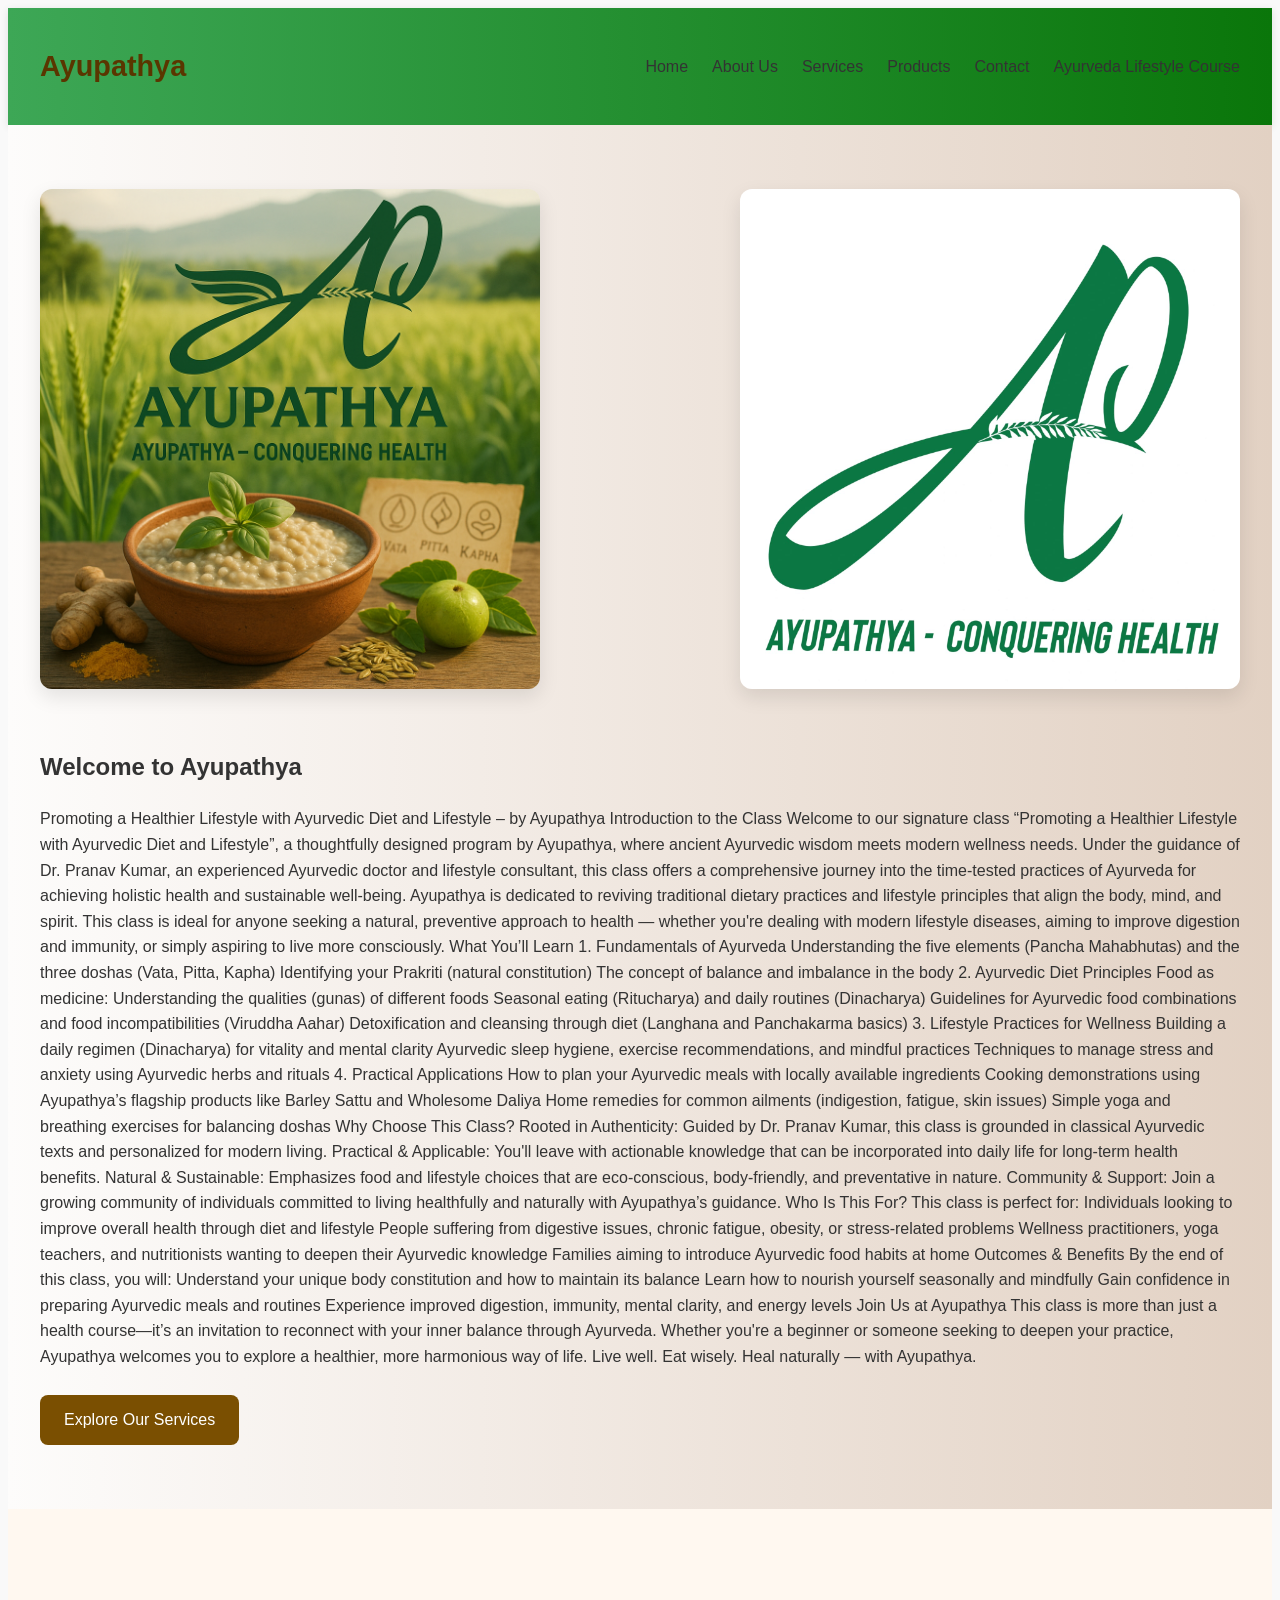
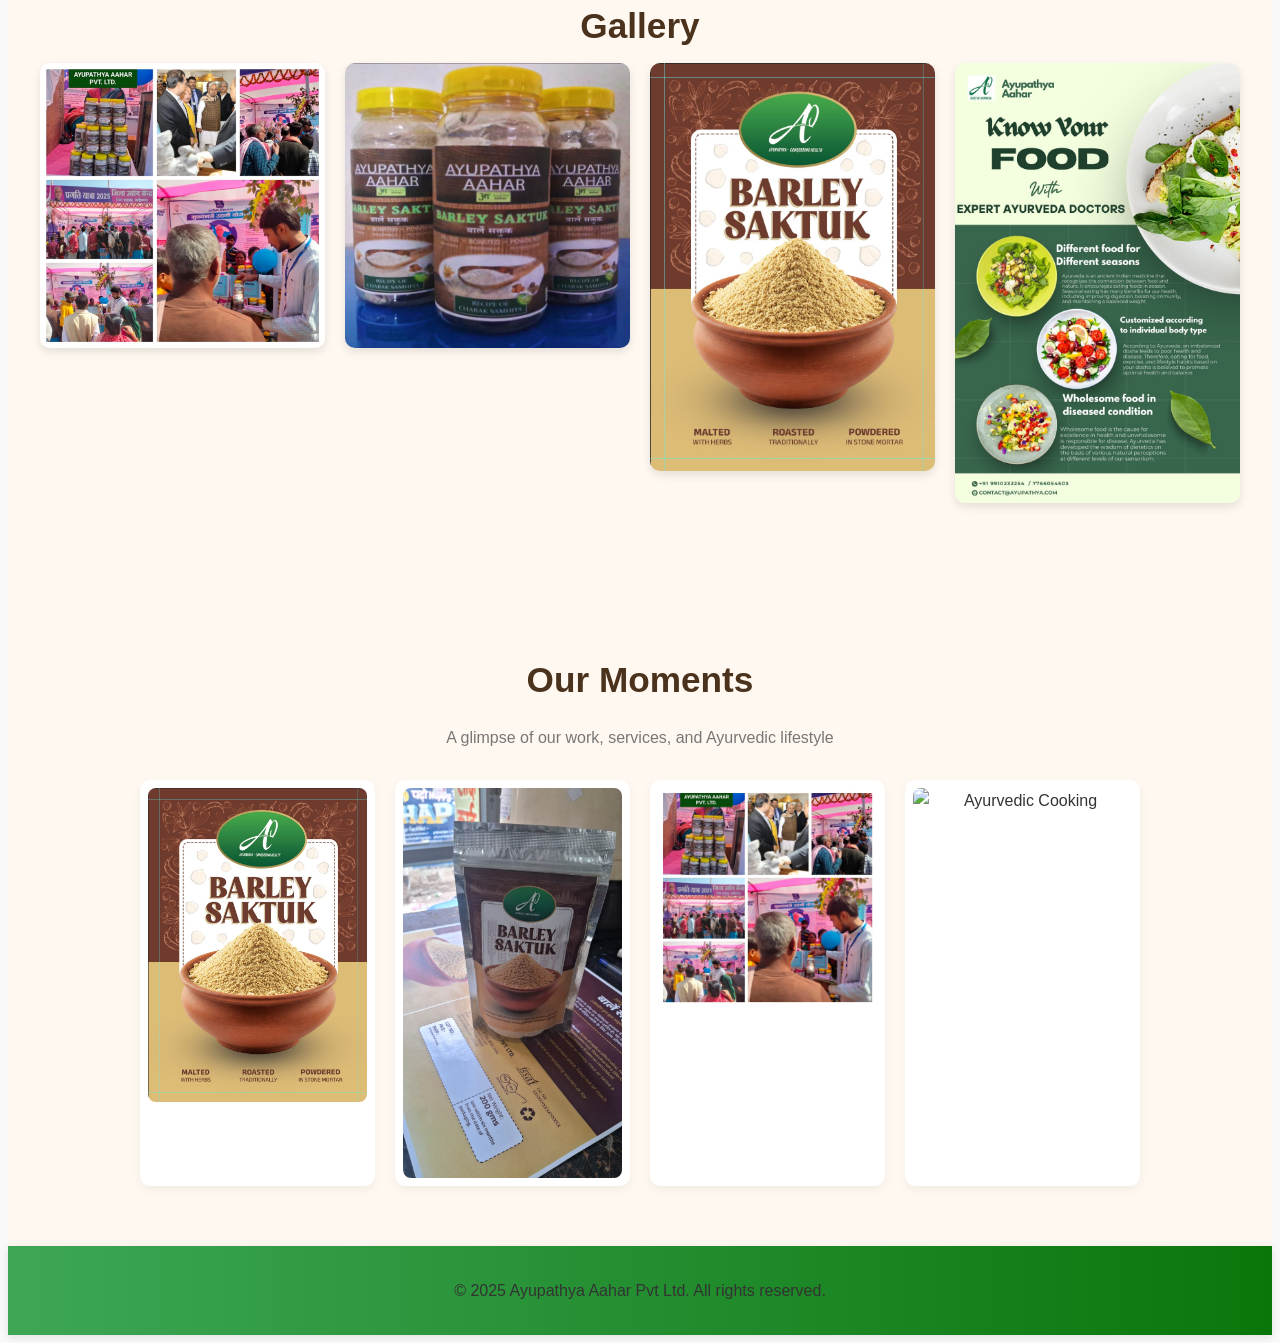
==== index.html @ 14d39725 "Add files via upload" ====
<!DOCTYPE html>
<html lang="en">
<head>
  <meta charset="UTF-8" />
  <meta name="viewport" content="width=device-width, initial-scale=1.0" />
  <title>Ayupathya – CONQUERING HEALTH</title>
  <link rel="stylesheet" href="css/style.css" />
</head>
<body class="bg-gradient">
  <header class="navbar">
  <div class="container">
      <h1 class="logo">Ayupathya</h1>
      <input type="checkbox" id="menu-toggle">
      <label for="menu-toggle" class="menu-icon">&#9776;</label>
      <ul class="nav-links">
        <li><a href="index.html" class="nav-home">Home</a></li>
        <li><a href="about.html">About Us</a></li>
        <li><a href="services.html">Services</a></li>
        <li><a href="products.html">Products</a></li>
        <li><a href="contact.html">Contact</a></li>
        <li><a href="ayupathyalifestyle.html">Ayurveda Lifestyle Course</a></li>
      </ul>
    </nav>
  </header>

  <main class="hero modern-hero">
 <!-- Right Image Section-->
    <div class="hero-image">
      <img src="image/apapamplet.jpg" alt="Ayurveda Lifestyle" class="responsive-image" />
    </div>
 <!-- left Image Section-->
      <div class="hero-image">
      <img src="image/apalogo.jpg" alt="Ayurveda Lifestyle" class="responsive-image" />
    </div>
    <div class="hero-content">
    <!-- Left Text section -->
      <h2> Welcome to Ayupathya</h2>
      <p>Promoting a Healthier Lifestyle with Ayurvedic Diet and Lifestyle – by Ayupathya
Introduction to the Class
Welcome to our signature class “Promoting a Healthier Lifestyle with Ayurvedic Diet and Lifestyle”, a thoughtfully designed program by Ayupathya, where ancient Ayurvedic wisdom meets modern wellness needs. Under the guidance of Dr. Pranav Kumar, an experienced Ayurvedic doctor and lifestyle consultant, this class offers a comprehensive journey into the time-tested practices of Ayurveda for achieving holistic health and sustainable well-being.

Ayupathya is dedicated to reviving traditional dietary practices and lifestyle principles that align the body, mind, and spirit. This class is ideal for anyone seeking a natural, preventive approach to health — whether you're dealing with modern lifestyle diseases, aiming to improve digestion and immunity, or simply aspiring to live more consciously.

What You’ll Learn
1. Fundamentals of Ayurveda
Understanding the five elements (Pancha Mahabhutas) and the three doshas (Vata, Pitta, Kapha)

Identifying your Prakriti (natural constitution)

The concept of balance and imbalance in the body

2. Ayurvedic Diet Principles
Food as medicine: Understanding the qualities (gunas) of different foods

Seasonal eating (Ritucharya) and daily routines (Dinacharya)

Guidelines for Ayurvedic food combinations and food incompatibilities (Viruddha Aahar)

Detoxification and cleansing through diet (Langhana and Panchakarma basics)

3. Lifestyle Practices for Wellness
Building a daily regimen (Dinacharya) for vitality and mental clarity

Ayurvedic sleep hygiene, exercise recommendations, and mindful practices

Techniques to manage stress and anxiety using Ayurvedic herbs and rituals

4. Practical Applications
How to plan your Ayurvedic meals with locally available ingredients

Cooking demonstrations using Ayupathya’s flagship products like Barley Sattu and Wholesome Daliya

Home remedies for common ailments (indigestion, fatigue, skin issues)

Simple yoga and breathing exercises for balancing doshas

Why Choose This Class?
Rooted in Authenticity: Guided by Dr. Pranav Kumar, this class is grounded in classical Ayurvedic texts and personalized for modern living.

Practical & Applicable: You'll leave with actionable knowledge that can be incorporated into daily life for long-term health benefits.

Natural & Sustainable: Emphasizes food and lifestyle choices that are eco-conscious, body-friendly, and preventative in nature.

Community & Support: Join a growing community of individuals committed to living healthfully and naturally with Ayupathya’s guidance.

Who Is This For?
This class is perfect for:

Individuals looking to improve overall health through diet and lifestyle

People suffering from digestive issues, chronic fatigue, obesity, or stress-related problems

Wellness practitioners, yoga teachers, and nutritionists wanting to deepen their Ayurvedic knowledge

Families aiming to introduce Ayurvedic food habits at home

Outcomes & Benefits
By the end of this class, you will:

Understand your unique body constitution and how to maintain its balance

Learn how to nourish yourself seasonally and mindfully

Gain confidence in preparing Ayurvedic meals and routines

Experience improved digestion, immunity, mental clarity, and energy levels

Join Us at Ayupathya
This class is more than just a health course—it’s an invitation to reconnect with your inner balance through Ayurveda. Whether you're a beginner or someone seeking to deepen your practice, Ayupathya welcomes you to explore a healthier, more harmonious way of life.

Live well. Eat wisely. Heal naturally — with Ayupathya.</p>
      <a href="services.html" class="btn-primary">Explore Our Services</a>
    </div>
  </main>
<section class="gallery-section">
  <h2 class="section-title">Gallery</h2>
  <div class="gallery-grid">
    <img src="image/image6.jpg" alt="Ayurvedic Workshop" />
    <img src="image/image1.jpg" alt="Healthy Food Preparation" />
    <img src="image/image4.jpg" alt="Product Showcase" />
    <img src="image/image3.jpg" alt="Consultation Session" />
    
  </div>
</section>
<section class="gallery-section">
  <h2 class="section-title">Our Moments</h2>
  <p class="gallery-subtext">A glimpse of our work, services, and Ayurvedic lifestyle</p>

  <div class="gallery-container">
    <div class="gallery-item">
      <img src="image/image4.jpg" alt="Ayupathya Camp" />
    </div>
    <div class="gallery-item">
      <img src="image/image5.jpg" alt="Product Demo" />
    </div>
    <div class="gallery-item">
      <img src="image/image6.jpg" alt="Consultation" />
    </div>
    <div class="gallery-item">
      <img src="image/image1.JPG" alt="Ayurvedic Cooking" />
    </div>
  </div>
</section>


  <footer class="footer colorful-footer">
    <p>&copy; 2025 Ayupathya Aahar Pvt Ltd. All rights reserved.</p>
  </footer>
</body>
</html>
---- css/style.css ----
body {
  font-family: 'Segoe UI', Tahoma, Geneva, Verdana, sans-serif;
  color: #333;
  line-height: 1.6;
  background-color: #f9f9f9;
}
/* Modern Navbar Styles */
.navbar {
  background: linear-gradient(to right,#3DA756, #0A760A);
  padding: 1rem 0;
  box-shadow: 0 2px 8px rgba(0, 0, 0, 0.1);
}

.navbar .container {
  max-width: 1200px;
  margin: auto;
  padding: 0 1rem;
  display: flex;
  align-items: center;
  justify-content: space-between;
  position: relative;
}

.logo {
  font-size: 1.8rem;
  font-weight: bold;
  color: #5a3600;
}

.nav-links {
  display: flex;
  list-style: none;
  gap: 1.5rem;
}

.nav-links a {
  text-decoration: none;
  color: #333;
  font-weight: 500;
  position: relative;
}

.nav-links a:hover,
.nav-links a.active {
  color: #7a4f01;
}

.nav-links a::after {
  content: '';
  position: absolute;
  width: 0;
  height: 2px;
  bottom: -4px;
  left: 0;
  background-color: #7a4f01;
  transition: width 0.3s;
}

.nav-links a:hover::after {
  width: 100%;
}

/* Mobile Nav */
.menu-icon {
  display: none;
  font-size: 1.8rem;
  cursor: pointer;
  color: #5a3600;
}

#menu-toggle {
  display: none;
}

@media (max-width: 768px) {
  .nav-links {
    position: absolute;
    top: 100%;
    right: 0;
    background: #fff7ee;
    width: 100%;
    flex-direction: column;
    align-items: center;
    padding: 1rem 0;
    display: none;
    box-shadow: 0 8px 16px rgba(0,0,0,0.1);
  }

  .nav-links li {
    margin: 0.5rem 0;
  }

  #menu-toggle:checked + .menu-icon + .nav-links {
    display: flex;
  }

  .menu-icon {
    display: block;
  }
}

.btn-primary,
.btn-submit {
  background-color: #ff9933;
  color: white;
  border: none;
  padding: 10px 20px;
  margin-top: 10px;
  cursor: pointer;
  border-radius: 5px;
  transition: background-color 0.6s ease;
}

.btn-primary:hover,
.btn-submit:hover {
  background-color: #31ABB0;
}
input, textarea {
  width: 100%;
  padding: 10px;
  margin-top: 6px;
  margin-bottom: 12px;
  border: 1px solid #31ABB0;
  border-radius: 4px;
}
.footer {
  background: linear-gradient(to right,#3DA756, #0A760A);
  padding: 1rem 0;
  box-shadow: 0 2px 8px rgba(0, 0, 0, 0.1);
  text-align: center;
  font-size: 1rem;
}
.hero.modern-hero {
  display: flex;
  flex-wrap: wrap;
  align-items: center;
  justify-content: space-between;
  gap: 2rem;
  padding: 4rem 2rem;
  background: linear-gradient(to right, #fdfcfb, #e2d1c3);
  max-width: 1200px;
  margin: auto;
}

.hero-text {
  flex: 1 1 400px;
  max-width: 600px;
}

.hero-text h2 {
  font-size: 2.5rem;
  font-weight: bold;
  color: #333;
}

.hero-text .highlight {
  color: #7a4f01;
}

.hero-text p {
  font-size: 1.1rem;
  color: #555;
  margin: 1rem 0;
}

.btn-primary {
  display: inline-block;
  padding: 0.75rem 1.5rem;
  background-color: #7a4f01;
  color: white;
  text-decoration: none;
  border-radius: 8px;
  transition: background-color 0.3s ease;
}

.btn-primary:hover {
  background-color: #5e3b00;
}

.hero-image {
  flex: 1 1 300px;
  max-width: 500px;
}

.hero-image img {
  width: 100%;
  height: auto;
  object-fit: cover;
  border-radius: 12px;
  box-shadow: 0 8px 20px rgba(0, 0, 0, 0.1);
}
.gallery-section {
  padding: 60px 20px;
  background: #fdfaf6;
  text-align: center;
}

.section-title {
  font-size: 2.5rem;
  margin-bottom: 30px;
  color: #2d3748;
}

.gallery-grid {
  display: grid;
  grid-template-columns: repeat(auto-fit, minmax(200px, 1fr));
  gap: 20px;
  max-width: 1200px;
  margin: auto;
}
.gallery-grid img {
  width: 100%;
  height: auto;
  border-radius: 10px;
  object-fit: cover;
  box-shadow: 0 4px 10px rgba(0, 0, 0, 0.1);
  transition: transform 0.3s ease;
}

.gallery-grid img:hover {
  transform: scale(1.05);
}
.gallery-section {
  padding: 60px 20px;
  background-color: #fff8f0;
  text-align: center;
}

.section-title {
  font-size: 2.2rem;
  margin-bottom: 0.5rem;
  color: #4b321d;
}

.gallery-subtext {
  font-size: 1rem;
  color: #777;
  margin-bottom: 30px;
}

.gallery-container {
  display: grid;
  grid-template-columns: repeat(auto-fit, minmax(180px, 1fr));
  gap: 20px;
  max-width: 1000px;
  margin: 0 auto;
}

.gallery-item {
  background: #fff;
  padding: 8px;
  border-radius: 10px;
  box-shadow: 0 4px 10px rgba(0, 0, 0, 0.05);
}

.gallery-item img {
  width: 100%;
  height: auto;
  display: block;
  border-radius: 8px;
  object-fit: contain;
}
.gallery-section {
  padding: 60px 20px;
  background-color: #fff8f0;
  text-align: center;
}

.section-title {
  font-size: 2.2rem;
  margin-bottom: 0.5rem;
  color: #4b321d;
}

.gallery-subtext {
  font-size: 1rem;
  color: #777;
  margin-bottom: 30px;
}

.gallery-container {
  display: grid;
  grid-template-columns: repeat(auto-fit, minmax(180px, 1fr));
  gap: 20px;
  max-width: 1000px;
  margin: 0 auto;
}

.gallery-item {
  background: #fff;
  padding: 8px;
  border-radius: 10px;
  box-shadow: 0 4px 10px rgba(0, 0, 0, 0.05);
}

.gallery-item img {
  width: 100%;
  height: auto;
  display: block;
  border-radius: 8px;
  object-fit: contain;
}
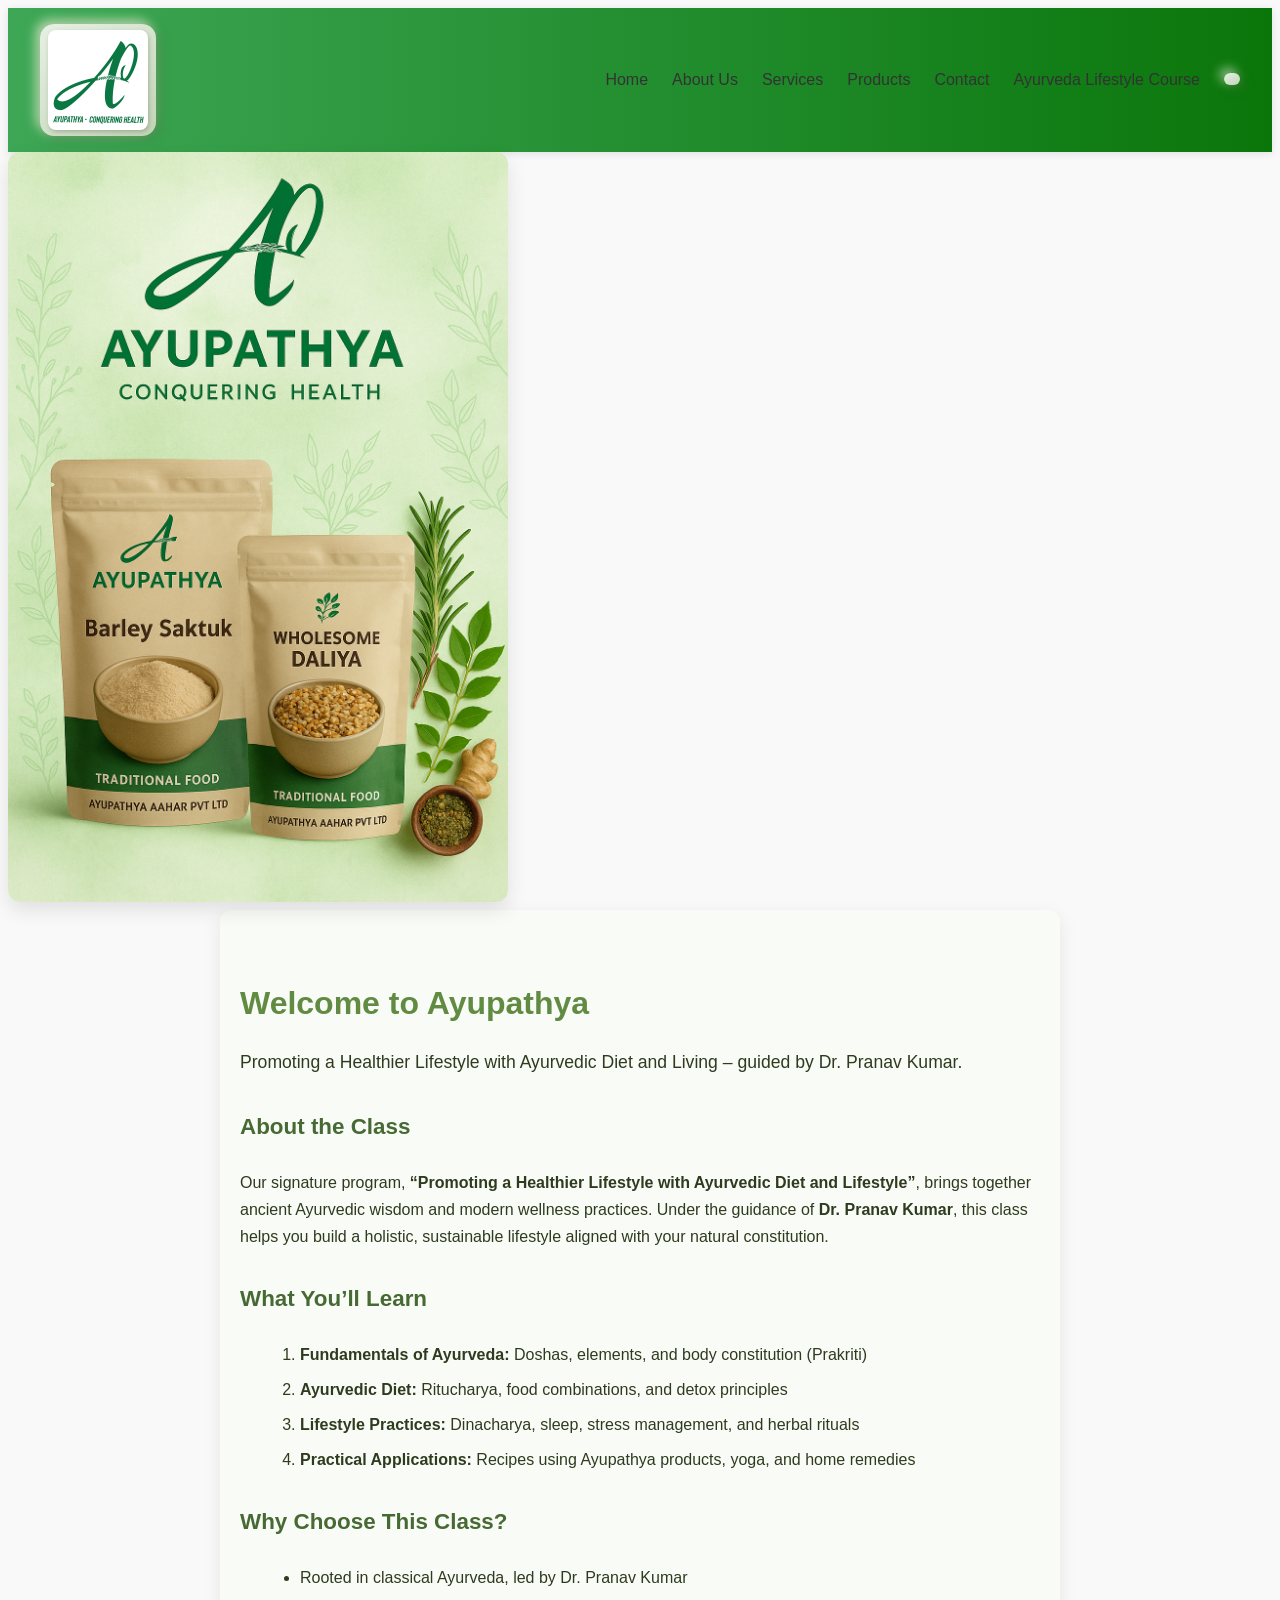
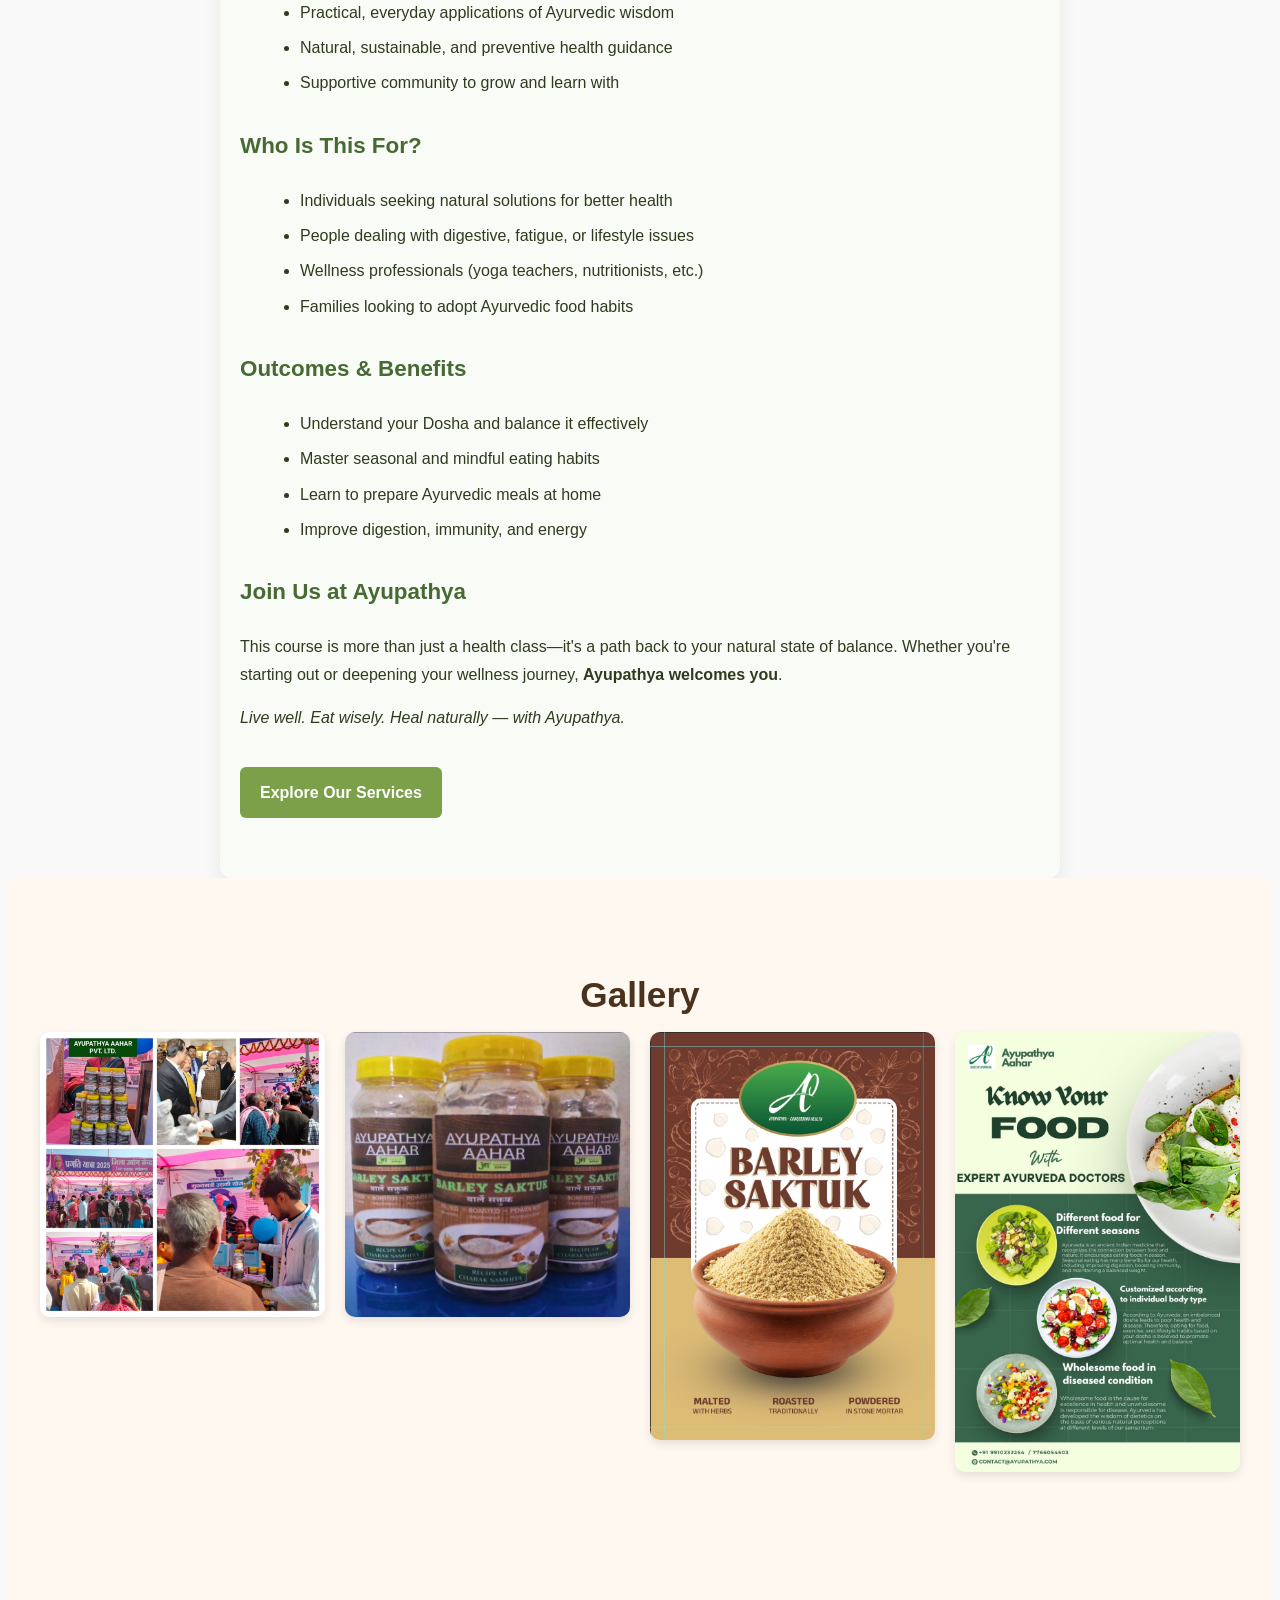
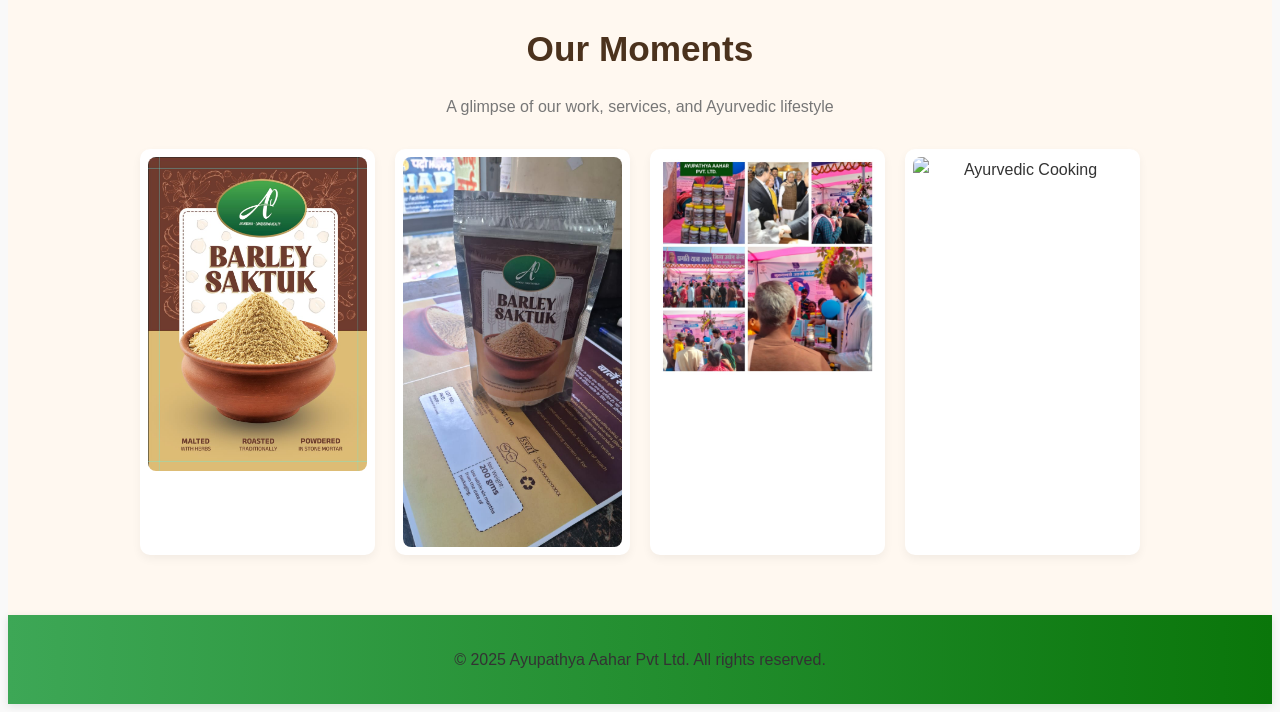
==== commit 15e013d7: "Add files via upload First time uploaded file from my system to the GIT hub repository." ====
--- a/index.html
+++ b/index.html
@@ -9,7 +9,9 @@
 <body class="bg-gradient">
   <header class="navbar">
   <div class="container">
-      <h1 class="logo">Ayupathya</h1>
+       <a href="index.html" class="logo">
+      <img src="image/apalogo.jpg" alt="Ayupathya Logo" />
+    </a>
       <input type="checkbox" id="menu-toggle">
       <label for="menu-toggle" class="menu-icon">&#9776;</label>
       <ul class="nav-links">
@@ -19,6 +21,7 @@
         <li><a href="products.html">Products</a></li>
         <li><a href="contact.html">Contact</a></li>
         <li><a href="ayupathyalifestyle.html">Ayurveda Lifestyle Course</a></li>
+        <li> <a href="index.html" class="logo"></a></li>
       </ul>
     </nav>
   </header>
@@ -26,91 +29,77 @@
   <main class="hero modern-hero">
  <!-- Right Image Section-->
     <div class="hero-image">
-      <img src="image/apapamplet.jpg" alt="Ayurveda Lifestyle" class="responsive-image" />
+      <img src="image/apaproduct.png" alt="Ayurveda Lifestyle" class="responsive-image" />
     </div>
- <!-- left Image Section-->
-      <div class="hero-image">
-      <img src="image/apalogo.jpg" alt="Ayurveda Lifestyle" class="responsive-image" />
-    </div>
-    <div class="hero-content">
-    <!-- Left Text section -->
-      <h2> Welcome to Ayupathya</h2>
-      <p>Promoting a Healthier Lifestyle with Ayurvedic Diet and Lifestyle – by Ayupathya
-Introduction to the Class
-Welcome to our signature class “Promoting a Healthier Lifestyle with Ayurvedic Diet and Lifestyle”, a thoughtfully designed program by Ayupathya, where ancient Ayurvedic wisdom meets modern wellness needs. Under the guidance of Dr. Pranav Kumar, an experienced Ayurvedic doctor and lifestyle consultant, this class offers a comprehensive journey into the time-tested practices of Ayurveda for achieving holistic health and sustainable well-being.
+     <div class="hero-content">
+    <!-- Intro Heading -->
+    <h2>Welcome to Ayupathya</h2>
+    <p class="intro-text">
+      Promoting a Healthier Lifestyle with Ayurvedic Diet and Living – guided by Dr. Pranav Kumar.
+    </p>
 
-Ayupathya is dedicated to reviving traditional dietary practices and lifestyle principles that align the body, mind, and spirit. This class is ideal for anyone seeking a natural, preventive approach to health — whether you're dealing with modern lifestyle diseases, aiming to improve digestion and immunity, or simply aspiring to live more consciously.
+    <!-- Introduction -->
+    <section class="section-block">
+      <h3>About the Class</h3>
+      <p>
+        Our signature program, <strong>“Promoting a Healthier Lifestyle with Ayurvedic Diet and Lifestyle”</strong>, brings together ancient Ayurvedic wisdom and modern wellness practices. Under the guidance of <strong>Dr. Pranav Kumar</strong>, this class helps you build a holistic, sustainable lifestyle aligned with your natural constitution.
+      </p>
+    </section>
 
-What You’ll Learn
-1. Fundamentals of Ayurveda
-Understanding the five elements (Pancha Mahabhutas) and the three doshas (Vata, Pitta, Kapha)
+    <!-- What You’ll Learn -->
+    <section class="section-block">
+      <h3>What You’ll Learn</h3>
+      <ol>
+        <li><strong>Fundamentals of Ayurveda:</strong> Doshas, elements, and body constitution (Prakriti)</li>
+        <li><strong>Ayurvedic Diet:</strong> Ritucharya, food combinations, and detox principles</li>
+        <li><strong>Lifestyle Practices:</strong> Dinacharya, sleep, stress management, and herbal rituals</li>
+        <li><strong>Practical Applications:</strong> Recipes using Ayupathya products, yoga, and home remedies</li>
+      </ol>
+    </section>
 
-Identifying your Prakriti (natural constitution)
+    <!-- Why Choose Us -->
+    <section class="section-block">
+      <h3>Why Choose This Class?</h3>
+      <ul>
+        <li>Rooted in classical Ayurveda, led by Dr. Pranav Kumar</li>
+        <li>Practical, everyday applications of Ayurvedic wisdom</li>
+        <li>Natural, sustainable, and preventive health guidance</li>
+        <li>Supportive community to grow and learn with</li>
+      </ul>
+    </section>
 
-The concept of balance and imbalance in the body
+    <!-- Who Is It For -->
+    <section class="section-block">
+      <h3>Who Is This For?</h3>
+      <ul>
+        <li>Individuals seeking natural solutions for better health</li>
+        <li>People dealing with digestive, fatigue, or lifestyle issues</li>
+        <li>Wellness professionals (yoga teachers, nutritionists, etc.)</li>
+        <li>Families looking to adopt Ayurvedic food habits</li>
+      </ul>
+    </section>
 
-2. Ayurvedic Diet Principles
-Food as medicine: Understanding the qualities (gunas) of different foods
+    <!-- Benefits -->
+    <section class="section-block">
+      <h3>Outcomes & Benefits</h3>
+      <ul>
+        <li>Understand your Dosha and balance it effectively</li>
+        <li>Master seasonal and mindful eating habits</li>
+        <li>Learn to prepare Ayurvedic meals at home</li>
+        <li>Improve digestion, immunity, and energy</li>
+      </ul>
+    </section>
 
-Seasonal eating (Ritucharya) and daily routines (Dinacharya)
-
-Guidelines for Ayurvedic food combinations and food incompatibilities (Viruddha Aahar)
-
-Detoxification and cleansing through diet (Langhana and Panchakarma basics)
-
-3. Lifestyle Practices for Wellness
-Building a daily regimen (Dinacharya) for vitality and mental clarity
-
-Ayurvedic sleep hygiene, exercise recommendations, and mindful practices
-
-Techniques to manage stress and anxiety using Ayurvedic herbs and rituals
-
-4. Practical Applications
-How to plan your Ayurvedic meals with locally available ingredients
-
-Cooking demonstrations using Ayupathya’s flagship products like Barley Sattu and Wholesome Daliya
-
-Home remedies for common ailments (indigestion, fatigue, skin issues)
-
-Simple yoga and breathing exercises for balancing doshas
-
-Why Choose This Class?
-Rooted in Authenticity: Guided by Dr. Pranav Kumar, this class is grounded in classical Ayurvedic texts and personalized for modern living.
-
-Practical & Applicable: You'll leave with actionable knowledge that can be incorporated into daily life for long-term health benefits.
-
-Natural & Sustainable: Emphasizes food and lifestyle choices that are eco-conscious, body-friendly, and preventative in nature.
-
-Community & Support: Join a growing community of individuals committed to living healthfully and naturally with Ayupathya’s guidance.
-
-Who Is This For?
-This class is perfect for:
-
-Individuals looking to improve overall health through diet and lifestyle
-
-People suffering from digestive issues, chronic fatigue, obesity, or stress-related problems
-
-Wellness practitioners, yoga teachers, and nutritionists wanting to deepen their Ayurvedic knowledge
-
-Families aiming to introduce Ayurvedic food habits at home
-
-Outcomes & Benefits
-By the end of this class, you will:
-
-Understand your unique body constitution and how to maintain its balance
-
-Learn how to nourish yourself seasonally and mindfully
-
-Gain confidence in preparing Ayurvedic meals and routines
-
-Experience improved digestion, immunity, mental clarity, and energy levels
-
-Join Us at Ayupathya
-This class is more than just a health course—it’s an invitation to reconnect with your inner balance through Ayurveda. Whether you're a beginner or someone seeking to deepen your practice, Ayupathya welcomes you to explore a healthier, more harmonious way of life.
-
-Live well. Eat wisely. Heal naturally — with Ayupathya.</p>
+    <!-- Closing CTA -->
+    <section class="section-block">
+      <h3>Join Us at Ayupathya</h3>
+      <p>
+        This course is more than just a health class—it's a path back to your natural state of balance. Whether you're starting out or deepening your wellness journey, <strong>Ayupathya welcomes you</strong>.
+      </p>
+      <p><em>Live well. Eat wisely. Heal naturally — with Ayupathya.</em></p>
       <a href="services.html" class="btn-primary">Explore Our Services</a>
-    </div>
+    </section>
+  </div>
   </main>
 <section class="gallery-section">
   <h2 class="section-title">Gallery</h2>
--- a/css/style.css
+++ b/css/style.css
@@ -20,11 +20,37 @@
   justify-content: space-between;
   position: relative;
 }
-
 .logo {
   font-size: 1.8rem;
   font-weight: bold;
   color: #5a3600;
+}
+ .logo {
+  display: inline-block;
+  background: linear-gradient(145deg, #e6f0e4, #c3d5b7); /* soft green gradient */
+  border-radius: 14px;
+  padding: 6px 8px;
+  box-shadow:
+    4px 4px 12px rgba(88, 104, 72, 0.35), /* soft olive-green shadow */
+    -4px -4px 12px rgba(214, 230, 198, 0.85); /* light highlight */
+  transition: box-shadow 0.3s ease, transform 0.3s ease;
+}
+
+.logo img {
+  height: 100px;
+  width: auto;
+  display: block;
+  border-radius: 8px; /* subtle rounding to keep it organic */
+  filter: drop-shadow(1px 2px 2px rgba(70, 80, 50, 0.3)); /* subtle shadow under the logo */
+}
+
+/* Hover to gently lift and brighten */
+.logo:hover {
+  box-shadow:
+    7px 7px 20px rgba(88, 104, 72, 0.5),
+    -7px -7px 20px rgba(214, 230, 198, 0.95);
+  transform: translateY(-3px) scale(1.06);
+  cursor: pointer;
 }
 
 .nav-links {
@@ -130,52 +156,65 @@
   text-align: center;
   font-size: 1rem;
 }
-.hero.modern-hero {
-  display: flex;
-  flex-wrap: wrap;
-  align-items: center;
-  justify-content: space-between;
-  gap: 2rem;
-  padding: 4rem 2rem;
-  background: linear-gradient(to right, #fdfcfb, #e2d1c3);
-  max-width: 1200px;
-  margin: auto;
-}
-
-.hero-text {
-  flex: 1 1 400px;
-  max-width: 600px;
-}
-
-.hero-text h2 {
-  font-size: 2.5rem;
-  font-weight: bold;
-  color: #333;
-}
-
-.hero-text .highlight {
-  color: #7a4f01;
-}
-
-.hero-text p {
-  font-size: 1.1rem;
-  color: #555;
-  margin: 1rem 0;
+.hero-content {
+  max-width: 800px;
+  margin: 0 auto;
+  padding: 40px 20px;
+  background-color: #f9fcf6; /* Light herbal/organic background */
+  color: #2e3b1f; /* Calm dark green text */
+  font-family: 'Segoe UI', Tahoma, sans-serif;
+  line-height: 1.7;
+  border-radius: 12px;
+  box-shadow: 0 6px 20px rgba(0, 0, 0, 0.08);
+}
+
+.hero-content h2 {
+  font-size: 2em;
+  margin-bottom: 10px;
+  color: #618b42; /* Herbal headline */
+}
+
+.hero-content h3 {
+  font-size: 1.4em;
+  color: #476a34;
+  margin-top: 30px;
+}
+
+.section-block {
+  margin-bottom: 20px;
+}
+
+.intro-text {
+  font-size: 1.1em;
+  font-weight: 500;
+  margin-bottom: 20px;
+}
+
+.hero-content ul,
+.hero-content ol {
+  margin-left: 20px;
+}
+
+.hero-content li {
+  margin-bottom: 8px;
 }
 
 .btn-primary {
   display: inline-block;
-  padding: 0.75rem 1.5rem;
-  background-color: #7a4f01;
+  background-color: #7ca04a;
   color: white;
+  padding: 12px 20px;
+  margin-top: 20px;
   text-decoration: none;
-  border-radius: 8px;
+  border-radius: 6px;
+  font-weight: 600;
   transition: background-color 0.3s ease;
 }
 
 .btn-primary:hover {
-  background-color: #5e3b00;
-}
+  background-color: #6a8e3a;
+}
+
 
 .hero-image {
   flex: 1 1 300px;
